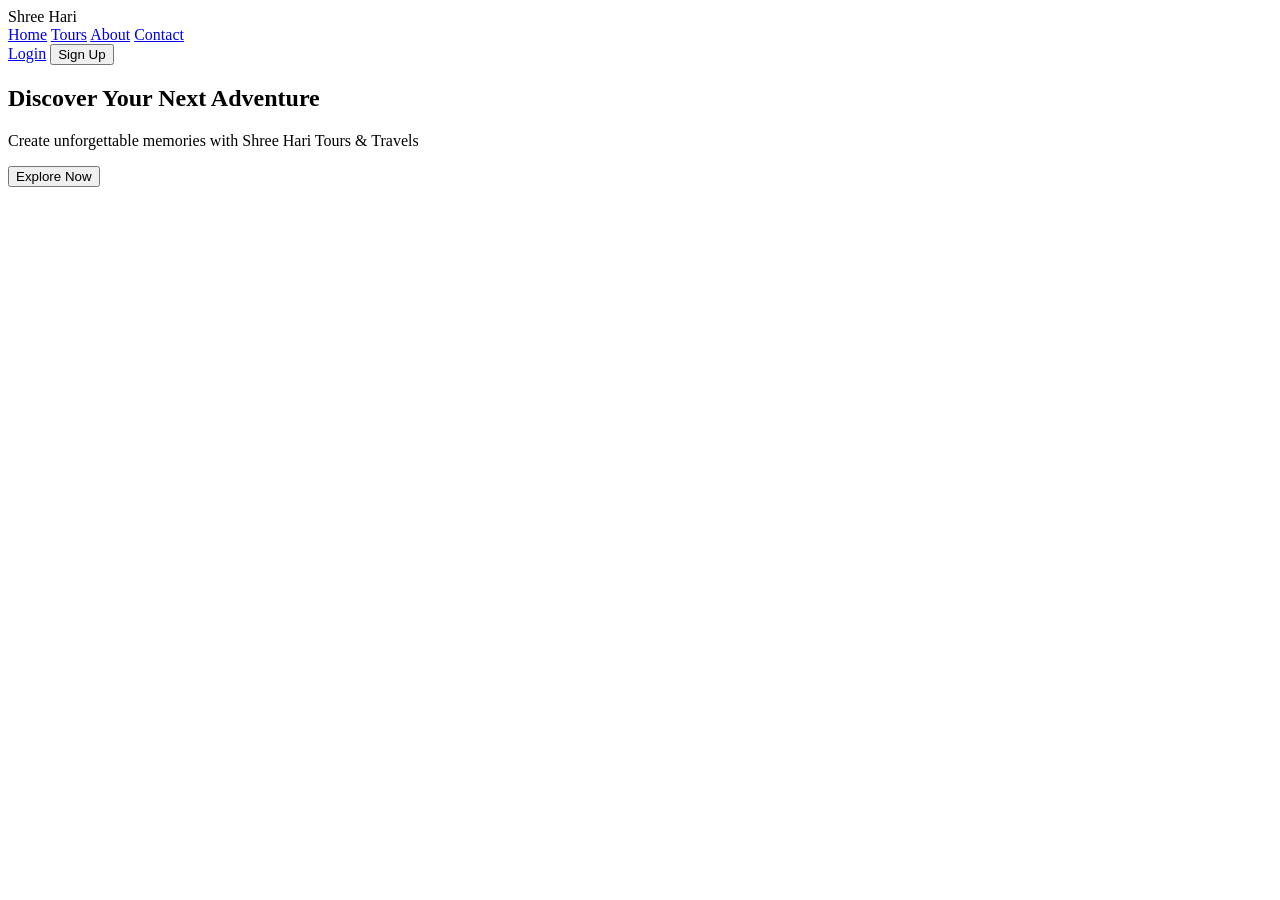
==== Assignment2/index.html @ 2afb8e49 "Add files via upload" ====
<!DOCTYPE html>
<html>
<head>
<title>Shree Hari Tours</title>
<link rel="stylesheet" href="css/styles.css">
</head>

<body>

<div class="navbar">
<div class="logo">Shree Hari</div>

<div class="nav-links">
<a href="index.html">Home</a>
<a href="tours.html">Tours</a>
<a href="about.html">About</a>
<a href="contact.html">Contact</a>
</div>

<div>
<a href="login.html">Login</a>
<button class="btn">Sign Up</button>
</div>
</div>

<section class="hero">
<h1>Discover Your Next Adventure</h1>
<p>Create unforgettable memories with Shree Hari Tours & Travels</p>
<button class="btn">Explore Now</button>
</section>

</body>
</html>
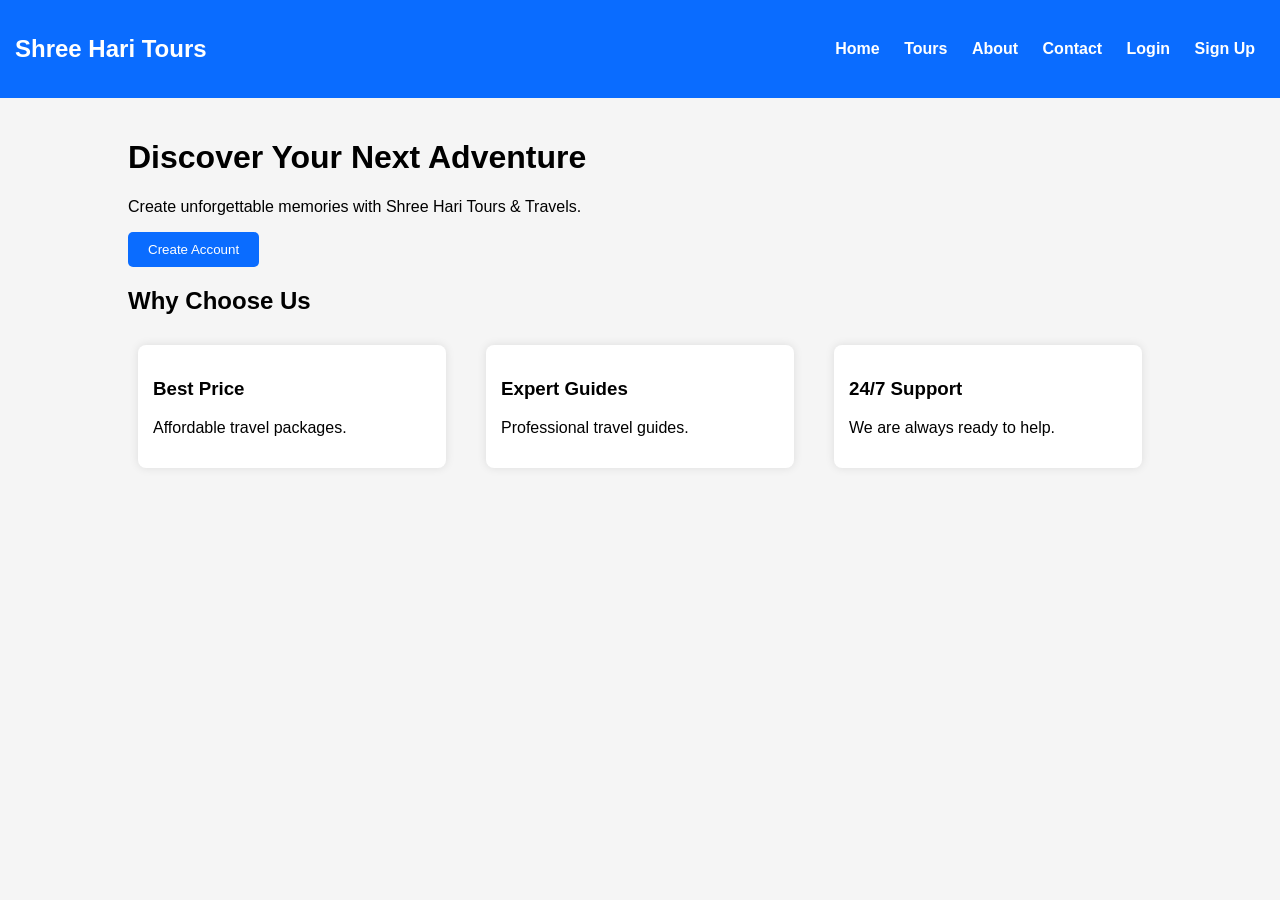
==== commit de2c4c52: "Add files via upload" ====
--- a/Assignment2/index.html
+++ b/Assignment2/index.html
@@ -1,33 +1,60 @@
 <!DOCTYPE html>
 <html>
+
 <head>
 <title>Shree Hari Tours</title>
-<link rel="stylesheet" href="css/styles.css">
+<link rel="stylesheet" href="style.css">
 </head>
 
 <body>
 
-<div class="navbar">
-<div class="logo">Shree Hari</div>
+<header>
 
-<div class="nav-links">
+<h2>Shree Hari Tours</h2>
+
+<nav>
 <a href="index.html">Home</a>
 <a href="tours.html">Tours</a>
 <a href="about.html">About</a>
 <a href="contact.html">Contact</a>
+<a href="login.html">Login</a>
+<a href="signup.html">Sign Up</a>
+</nav>
+
+</header>
+
+<div class="container">
+
+<h1>Discover Your Next Adventure</h1>
+
+<p>Create unforgettable memories with Shree Hari Tours & Travels.</p>
+
+<a href="signup.html">
+<button class="btn">Create Account</button>
+</a>
+
+<h2>Why Choose Us</h2>
+
+<div class="grid">
+
+<div class="card">
+<h3>Best Price</h3>
+<p>Affordable travel packages.</p>
 </div>
 
-<div>
-<a href="login.html">Login</a>
-<button class="btn">Sign Up</button>
-</div>
+<div class="card">
+<h3>Expert Guides</h3>
+<p>Professional travel guides.</p>
 </div>
 
-<section class="hero">
-<h1>Discover Your Next Adventure</h1>
-<p>Create unforgettable memories with Shree Hari Tours & Travels</p>
-<button class="btn">Explore Now</button>
-</section>
+<div class="card">
+<h3>24/7 Support</h3>
+<p>We are always ready to help.</p>
+</div>
+
+</div>
+
+</div>
 
 </body>
 </html>
--- a/Assignment2/style.css
+++ b/Assignment2/style.css
@@ -0,0 +1,57 @@
+body{
+font-family: Arial, sans-serif;
+margin:0;
+padding:0;
+background:#f5f5f5;
+}
+
+header{
+background:#0a6cff;
+color:white;
+padding:15px;
+display:flex;
+justify-content:space-between;
+align-items:center;
+}
+
+nav a{
+color:white;
+margin:0 10px;
+text-decoration:none;
+font-weight:bold;
+}
+
+.container{
+width:80%;
+margin:auto;
+padding:20px;
+}
+
+.btn{
+background:#0a6cff;
+color:white;
+padding:10px 20px;
+border:none;
+cursor:pointer;
+border-radius:5px;
+}
+
+.card{
+background:white;
+padding:15px;
+margin:10px;
+border-radius:8px;
+box-shadow:0 0 10px rgba(0,0,0,0.1);
+}
+
+.grid{
+display:grid;
+grid-template-columns:repeat(3,1fr);
+gap:20px;
+}
+
+input{
+width:100%;
+padding:10px;
+margin:10px 0;
+}
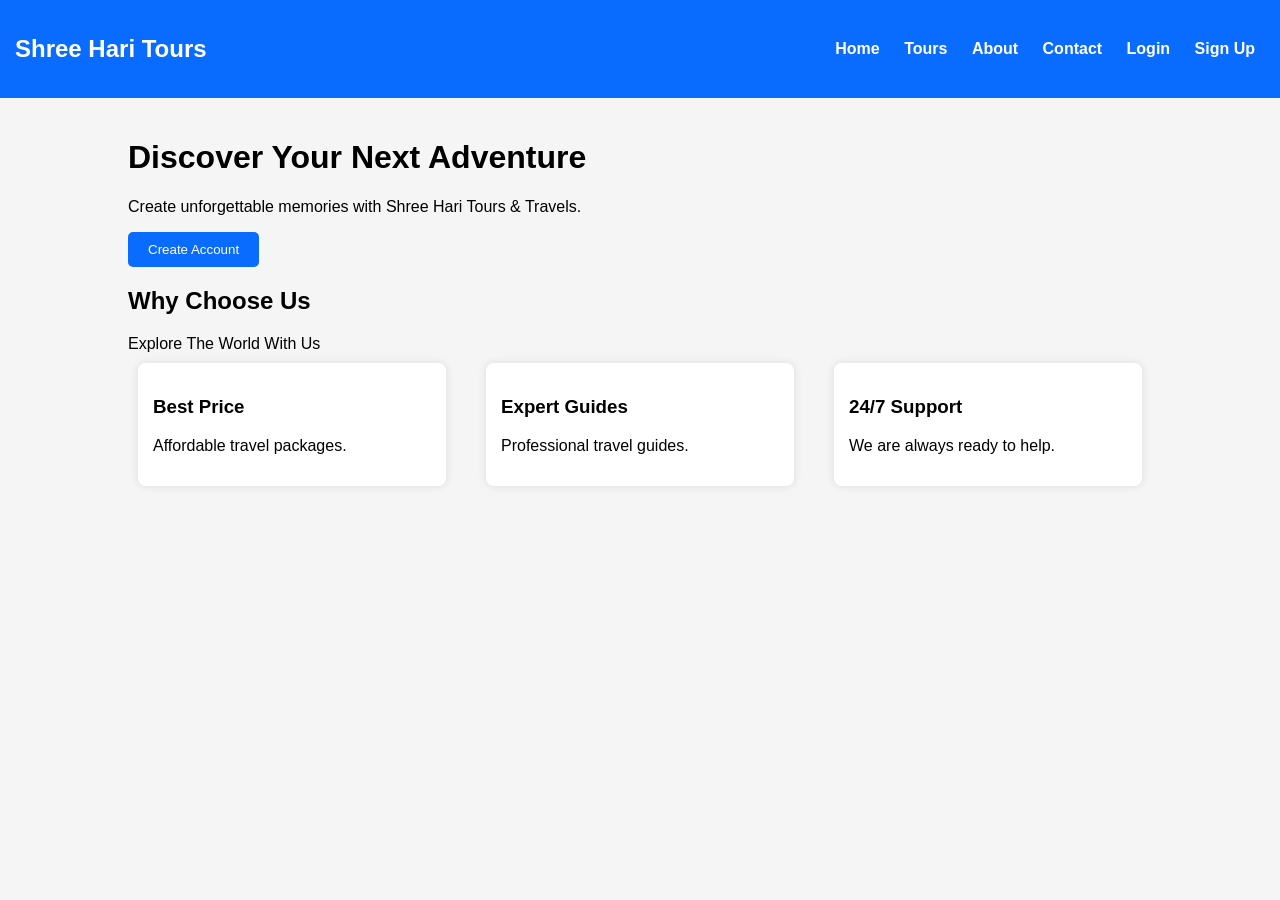
==== commit 0d904cdf: "Update index.html" ====
--- a/Assignment2/index.html
+++ b/Assignment2/index.html
@@ -35,6 +35,10 @@
 
 <h2>Why Choose Us</h2>
 
+<div class="hero" style="background-image:url('https://images.unsplash.com/photo-1501785888041-af3ef285b470');">
+Explore The World With Us
+</div>
+  
 <div class="grid">
 
 <div class="card">
@@ -57,4 +61,5 @@
 </div>
 
 </body>
-</html>+
+</html>
